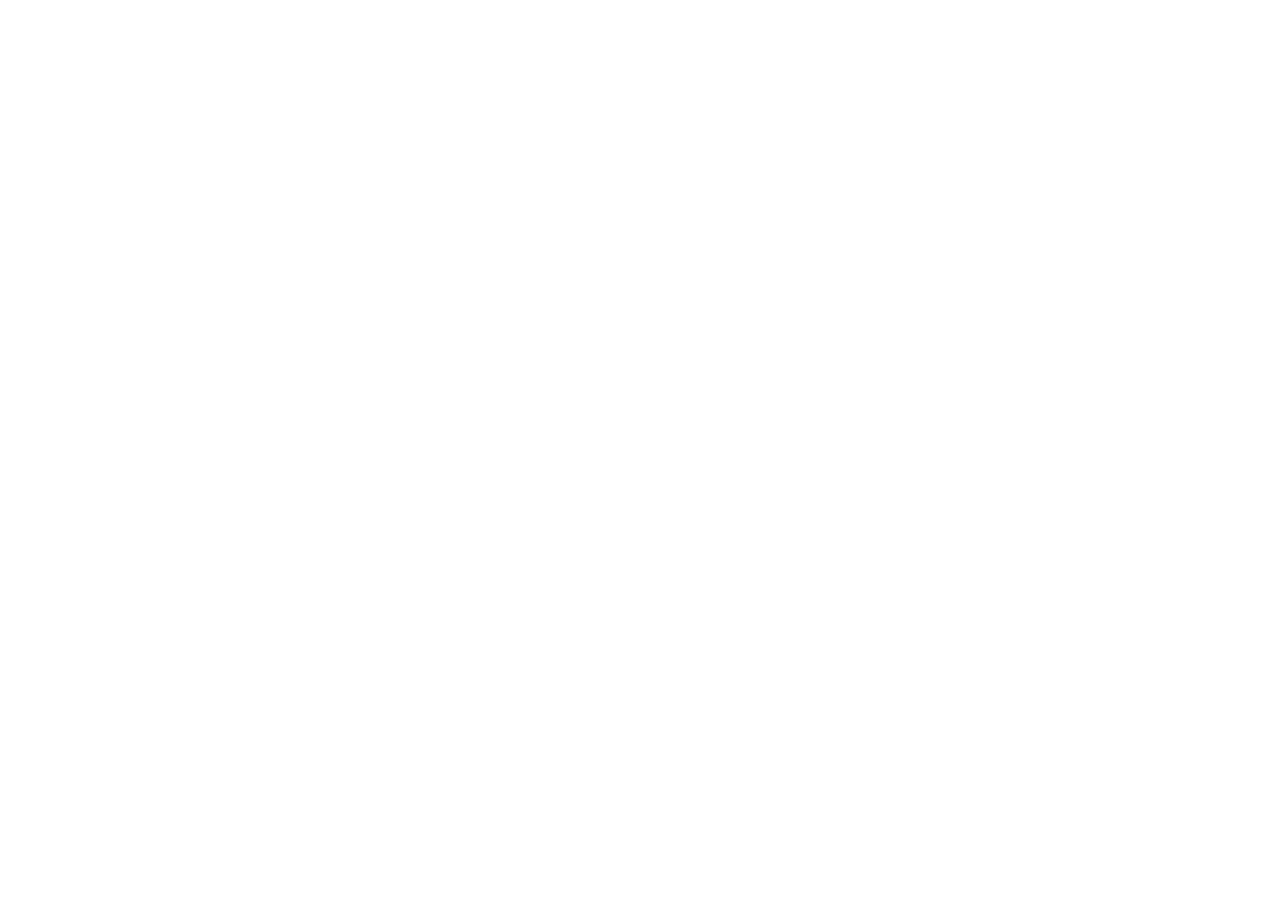
==== index.html @ c37472b8 "Update index.html" ====
<!DOCTYPE HTML>
<HTML>
    <HEAD>
        <meta name="viewport" content="width=device-width, initial-scale=1.0">
        <title>Trbochrgd</title>
        <link rel="stylesheet" href = "style.css">
    </HEAD>
    <BODY>
        <section class="header">
            
        </section>
    </BODY>
</HTML>
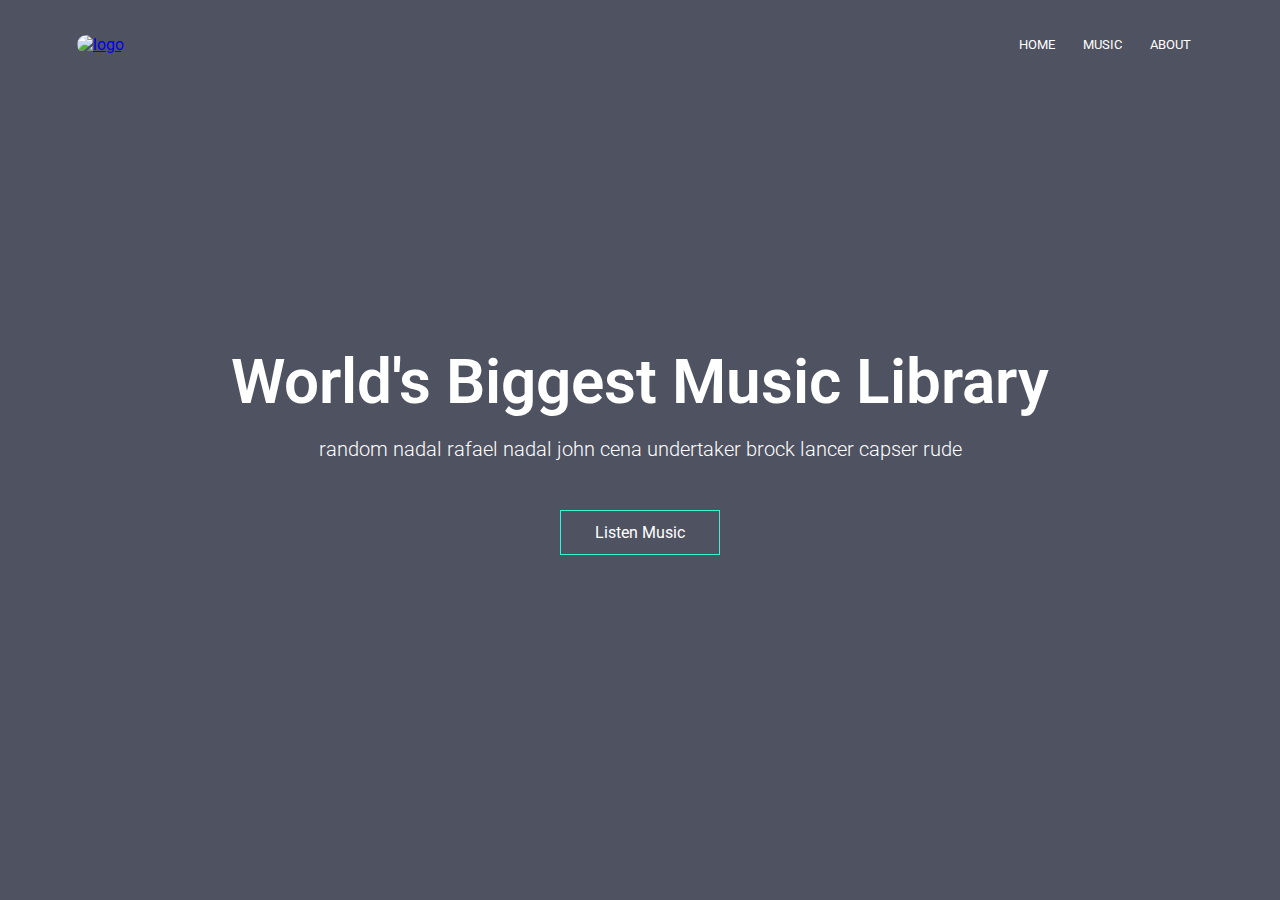
==== commit 5cbfb47d: "0.0.3" ====
--- a/index.html
+++ b/index.html
@@ -1,13 +1,48 @@
 <!DOCTYPE HTML>
 <HTML>
-    <HEAD>
-        <meta name="viewport" content="width=device-width, initial-scale=1.0">
-        <title>Trbochrgd</title>
-        <link rel="stylesheet" href = "style.css">
-    </HEAD>
-    <BODY>
-        <section class="header">
-            
-        </section>
-    </BODY>
+<HEAD>
+    <meta name="viewport" content="width=device-width, initial-scale=1.0">
+    <title>Trbochrgd | Home</title>
+    <link rel="icon" href="img/logo.png">
+    <link rel="stylesheet" href = "style.css">
+    <link rel="preconnect" href="https://fonts.googleapis.com">
+    <link rel="preconnect" href="https://fonts.gstatic.com" crossorigin>
+    <link href="https://fonts.googleapis.com/css2?family=Roboto:wght@100;300;400;500;700;900&display=swap" rel="stylesheet">
+    <script src="https://kit.fontawesome.com/aaea96ea54.js" crossorigin="anonymous"></script>
+</HEAD>
+<BODY>
+<section class="header">
+    <nav>
+        <a href="index.html"><img src="img/logo.png" alt="logo"></a>
+        <div class="nav-links" id="navLinks">
+            <i class="fa fa-xmark" onclick="hideMenu()"></i>
+            <ul>
+                <li><a href="index.html">HOME</a></li>
+                <li><a href="pages/music.html">MUSIC</a></li>
+                <li><a href="pages/about.html">ABOUT</a></li>
+            </ul>
+        </div>
+        <i class="fa fa-bars" onclick="showMenu()""></i>
+    </nav>
+
+<div class="text-box">
+    <h1>World's Biggest Music Library</h1>
+    <p>random nadal rafael nadal john cena undertaker brock lancer capser rude</p>
+    <a href="pages/music.html" class="hero-btn">Listen Music</a>
+</div>    
+
+<script>
+    
+    var navLinks = document.getElementById("navLinks");
+
+    function showMenu(){
+        navLinks.style.right = "0";
+    }
+
+    function hideMenu(){
+        navLinks.style.right = "-200px";
+    }
+
+</script>
+</BODY>
 </HTML>--- a/style.css
+++ b/style.css
@@ -0,0 +1,169 @@
+*{
+    margin: 0;
+    padding: 0;
+    font-family: 'Roboto', sans-serif;
+}
+
+.header{
+    min-height: 100vh;
+    width: 100%;
+    background-image: linear-gradient(rgba(4,9,30,0.7),rgba(4,9,30,0.7)),url(img/sec1bac.jpg);
+    background-position: center;
+    background-size: cover;
+    background-attachment: fixed;
+    position: relative;
+}
+nav{
+    display: flex;
+    padding: 2% 6%;
+    justify-content: space-between;
+    align-items: center; 
+}
+nav img{
+    width: 150px;
+    border-radius: 15px;
+}
+.nav-links{
+    flex: 1;
+    text-align: right;
+}
+.nav-links ul li{
+    list-style: none;
+    display: inline-block;
+    padding: 8px 12px;
+    position: relative;
+}
+.nav-links ul li a{
+    color: #fff;
+    text-decoration: none;
+    font-size: 13px;
+}
+.nav-links ul li::after{
+    content: '';
+    width: 0%;
+    height: 2px;
+    background: #36f4db;
+    display: block;
+    margin: auto;
+    transition: 0.5s;
+}.nav-links ul li:hover::after{
+    width: 100%;
+}
+.text-box{
+    width: 90%;
+    color: #fff;
+    position: absolute;
+    top: 50%;
+    left: 50%;
+    transform: translate(-50%,-50%);
+    text-align: center;
+}
+.text-box h1{
+    font-size: 62px;
+}
+.text-box p{
+    margin: 10px 0px 40px;
+    font-size: 20px;
+    color: #fff;
+}
+.hero-btn{
+    display: inline-block;
+    text-decoration: none;
+    color: #fff;
+    border: 1px solid #36f4db;
+    padding: 12px 34px;
+    font-size: 16px;
+    background: transparent;
+    position: relative;
+    cursor: pointer;
+}
+.hero-btn:hover{
+    border: 2px solid #36f46c;
+    background-color: #36f46c2e;
+    transition: 0.01s;
+}
+nav .fa{
+    display: none;
+}
+@media(max-width: 700px){
+    .text-box h1{
+        font-size: 22px;
+    }
+    .text-box p{
+        font-size: 14px;
+    }
+    nav img{
+        width: 90px;
+    }
+    .nav-links ul li{
+        display: block;
+    }
+    .nav-links{
+        position: absolute;
+        background: #3685f4;
+        height: 100vh;
+        width: 200px;
+        top: 0;
+        right: -200px;
+        text-align: left;
+        z-index: 2;
+        transition: 1s;
+    }
+    nav .fa{
+        display: block;
+        color: #fff;
+        margin: 10px;
+        font-size: 22px;
+        cursor: pointer;
+    }
+    .nav-links ul{
+        padding: 10px;
+    }
+}
+
+/*------Music-------*/
+.music-title{
+    width: 80%;
+    margin: auto;
+    text-align: center;
+    padding-top: 100px;
+    
+}
+.music{
+    width: 80%;
+    margin: auto;
+    text-align: left;
+    padding-top: 30px;
+    display: flexbox;
+    justify-content: space-between;
+}
+h1{
+    font-size: 36px;
+    font-weight: 600;
+}
+h3{
+    color: #fff;
+}
+.music-title h1{
+    color: #fff;
+    text-align: left;
+}
+p{
+    color: #fff;
+    font-size: 14px;
+    font-weight: 300;
+    line-height: 22px;
+    padding: 10px;
+}
+.music-box{
+    margin-top: 2px;
+    margin-bottom: 2px;
+    padding-top: 10px;
+    padding-left: 20px;
+    border: 1px solid #36f4db;
+}
+.music-box:hover{
+    border: 1px solid #36f46c;
+    background-color: #36f4db1a;
+    transition: 0.01s;
+}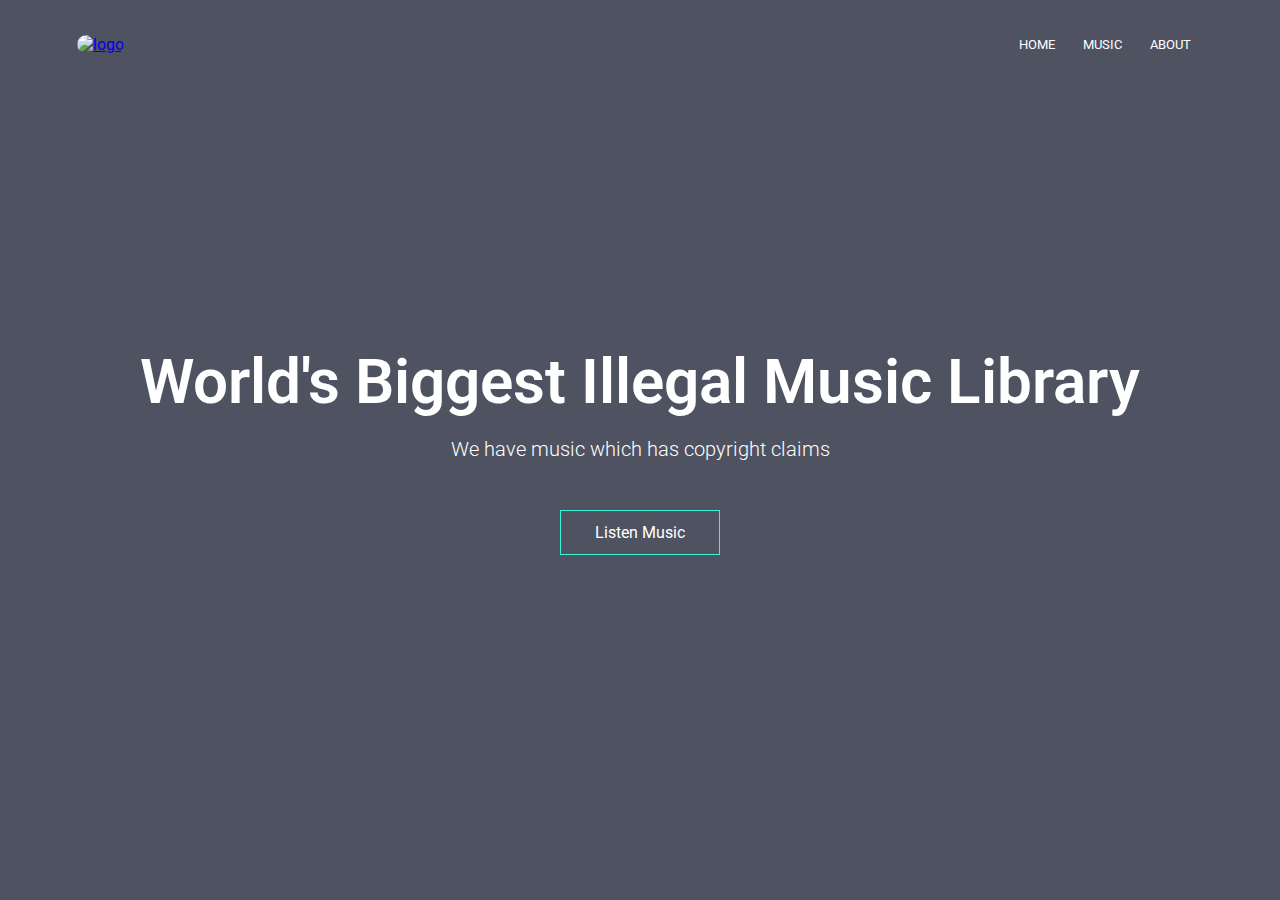
==== commit 606ab67a: "0.0.4" ====
--- a/index.html
+++ b/index.html
@@ -26,8 +26,8 @@
     </nav>
 
 <div class="text-box">
-    <h1>World's Biggest Music Library</h1>
-    <p>random nadal rafael nadal john cena undertaker brock lancer capser rude</p>
+    <h1>World's Biggest Illegal Music Library</h1>
+    <p>We have music which has copyright claims</p>
     <a href="pages/music.html" class="hero-btn">Listen Music</a>
 </div>    
 
--- a/style.css
+++ b/style.css
@@ -161,6 +161,13 @@
     padding-top: 10px;
     padding-left: 20px;
     border: 1px solid #36f4db;
+    display: flex;
+    justify-content: space-between;
+    align-items: center; 
+}
+.music-box audio{
+    padding-right: 30px;
+    padding-bottom: 10px;
 }
 .music-box:hover{
     border: 1px solid #36f46c;
